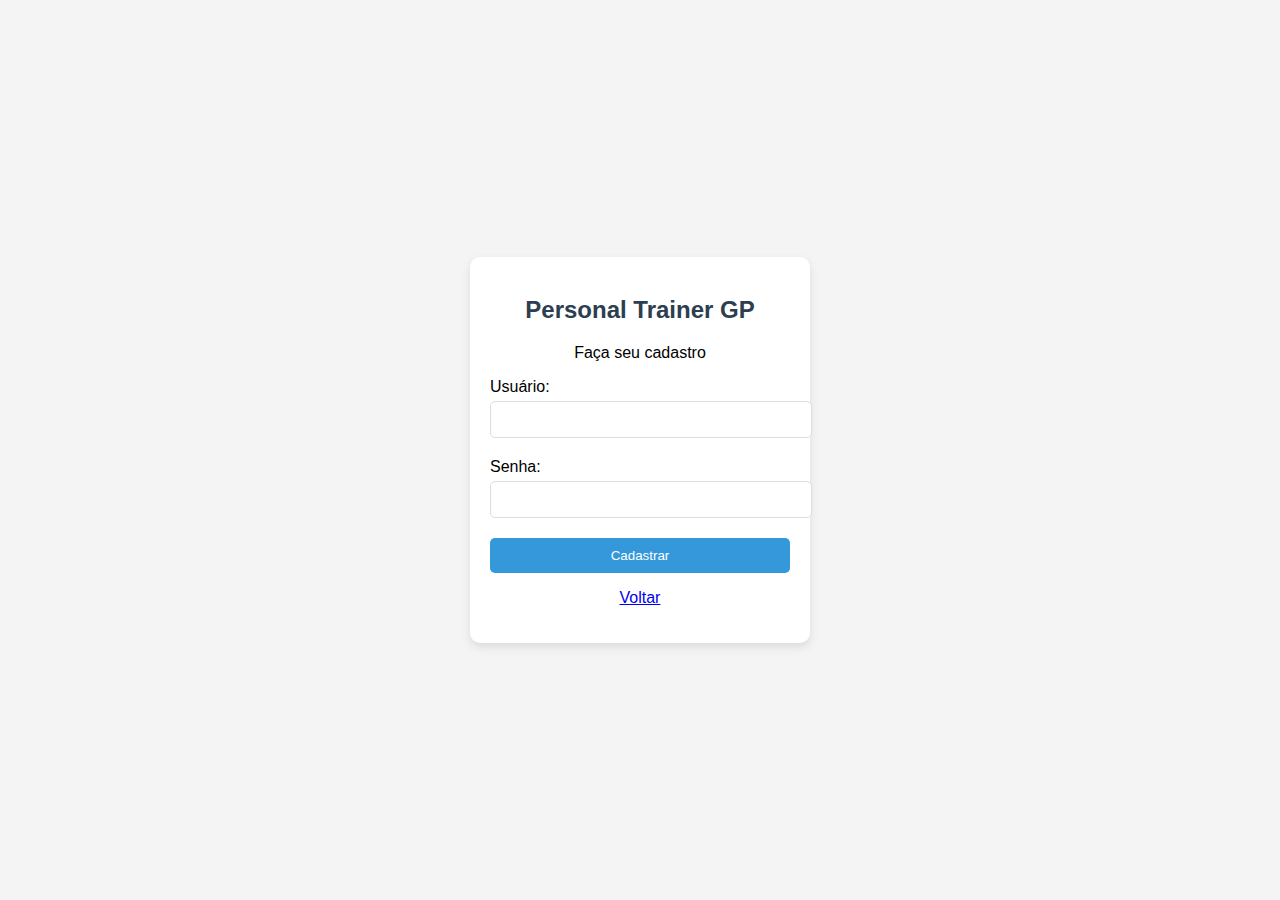
==== personaltrainerweb/src/main/resources/templates/cadastro.html @ 892493da "att ajuste caminhos de referencia + class cadastro" ====
<!DOCTYPE html>
<html lang="pt-BR">
<head>
    <meta charset="UTF-8">
    <meta name="viewport" content="width=device-width, initial-scale=1.0">
    <title>Personal Trainer GP - Cadastro</title>
    <link rel="stylesheet" href="styles.css">
    <style>
        /* Centralizando o conteúdo com Flexbox */
        body {
            margin: 0;
            padding: 0;
            display: flex;
            justify-content: center;
            align-items: center;
            height: 100vh;
            background-color: #f4f4f4;
            font-family: Arial, sans-serif;
        }

        .container {
            background-color: white;
            padding: 20px;
            border-radius: 10px;
            box-shadow: 0 4px 10px rgba(0, 0, 0, 0.1);
            text-align: center;
            width: 300px;
        }

        h2 {
            color: #2c3e50;
            margin-bottom: 20px;
        }

        label {
            display: block;
            margin: 10px 0 5px;
            text-align: left;
        }

        input[type="text"], input[type="password"] {
            width: 100%;
            padding: 10px;
            margin-bottom: 10px;
            border: 1px solid #ddd;
            border-radius: 5px;
        }

        button {
            width: 100%;
            padding: 10px;
            background-color: #3498db;
            color: white;
            border: none;
            border-radius: 5px;
            cursor: pointer;
            margin-top: 10px;
            transition: background-color 0.3s;
        }

        button:hover {
            background-color: #2980b9;
        }

        .mensagem {
            margin-top: 15px;
            color: green;
        }
    </style>
</head>
<body>
    <div class="container">
        <h2>Personal Trainer GP</h2>
        <p>Faça seu cadastro</p>

        <form id="cadastroForm" onsubmit="return validarCadastro()">
            <label for="usuario">Usuário:</label>
            <input type="text" id="usuario" name="usuario" required>

            <label for="senha">Senha:</label>
            <input type="password" id="senha" name="senha" required>

            <button type="submit">Cadastrar</button>
            <p><a href="/index">Voltar</a></p>
        </form>

        <div id="mensagemCadastro" class="mensagem"></div>
    </div>

    <script>
        function validarCadastro() {
            const usuario = document.getElementById("usuario").value;
            const senha = document.getElementById("senha").value;
            const mensagemCadastro = document.getElementById("mensagemCadastro");

            // Verificar se o usuário já está cadastrado
            const usuarios = JSON.parse(localStorage.getItem("usuarios")) || [];

            if (usuarios.some(u => u.usuario === usuario)) {
                mensagemCadastro.textContent = "Usuário já cadastrado!";
                return false;
            }

            // Verificar se a senha tem pelo menos 6 caracteres e contém pelo menos um número
            const senhaValida = /^(?=.*\d).{6,}$/; // Expressão regular: pelo menos 6 caracteres e deve conter pelo menos um número
            if (!senhaValida.test(senha)) {
                mensagemCadastro.textContent = "A senha deve ter pelo menos 6 caracteres e conter pelo menos um número!";
                return false;
            }

            // Salvar novo usuário
            usuarios.push({ usuario, senha });
            localStorage.setItem("usuarios", JSON.stringify(usuarios));

            mensagemCadastro.textContent = "Cadastro realizado com sucesso!";
            
            setTimeout(() => {
                window.location.href = "/index";  // Redireciona para a página de login
            }, 1000);
            return false;  // Impede o envio imediato do formulário
        }

        function voltarParaInicio() {
            window.location.href = "/index";  // Redireciona para a página inicial
        }
    </script>
</body>
</html>
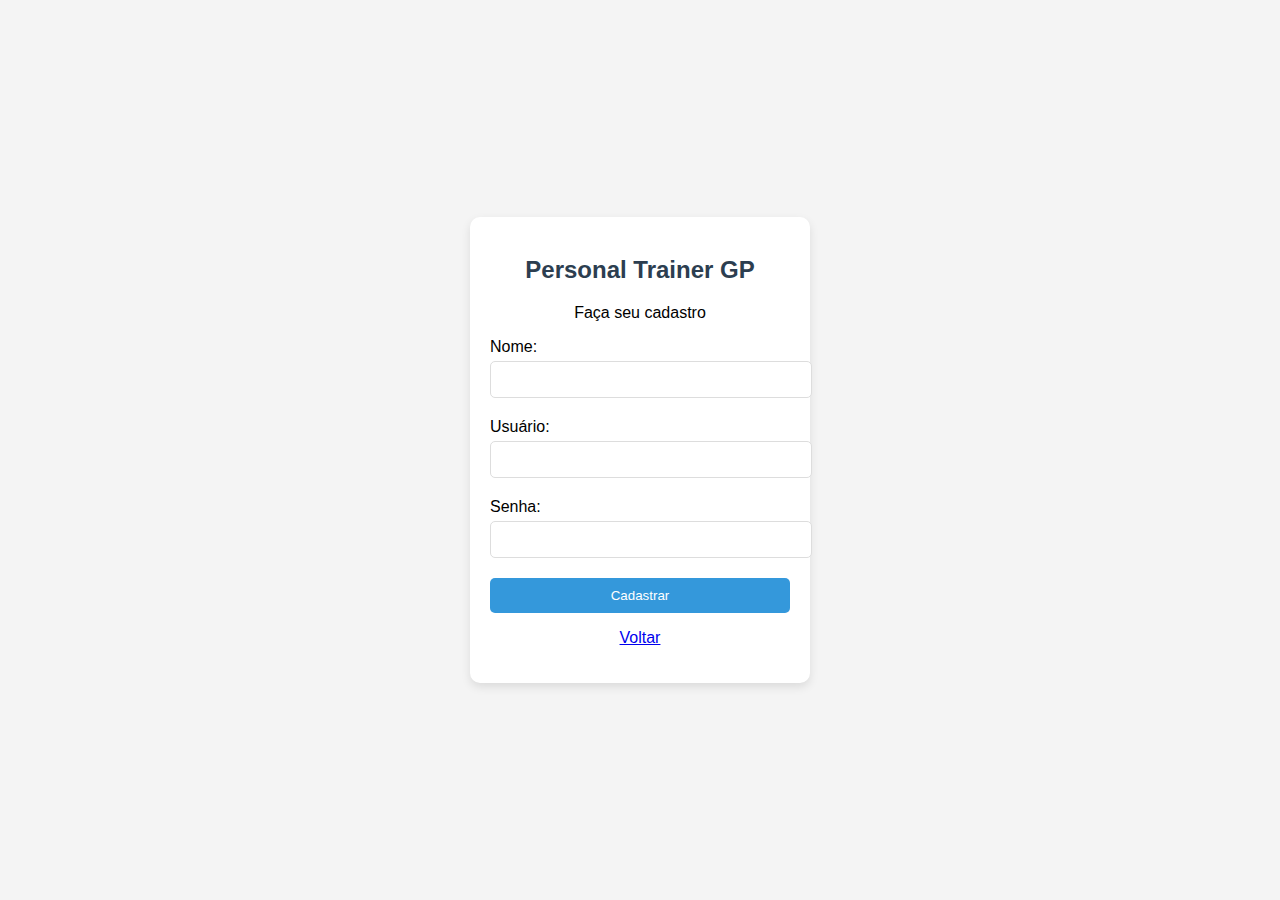
==== commit 8cf24c75: "att ajustes" ====
--- a/personaltrainerweb/src/main/resources/templates/cadastro.html
+++ b/personaltrainerweb/src/main/resources/templates/cadastro.html
@@ -1,4 +1,4 @@
-<!DOCTYPE html>
+<!DOCTYPE html> 
 <html lang="pt-BR">
 <head>
     <meta charset="UTF-8">
@@ -66,6 +66,10 @@
             margin-top: 15px;
             color: green;
         }
+
+        .erro {
+            color: red;
+        }
     </style>
 </head>
 <body>
@@ -74,6 +78,10 @@
         <p>Faça seu cadastro</p>
 
         <form id="cadastroForm" onsubmit="return validarCadastro()">
+
+            <label for="nome">Nome:</label>
+            <input type="text" id="nome" name="nome" required>
+
             <label for="usuario">Usuário:</label>
             <input type="text" id="usuario" name="usuario" required>
 
@@ -89,15 +97,17 @@
 
     <script>
         function validarCadastro() {
+            const nome = document.getElementById("nome").value;
             const usuario = document.getElementById("usuario").value;
             const senha = document.getElementById("senha").value;
             const mensagemCadastro = document.getElementById("mensagemCadastro");
 
-            // Verificar se o usuário já está cadastrado
+            // Verificar se o usuário já está cadastrado no localStorage
             const usuarios = JSON.parse(localStorage.getItem("usuarios")) || [];
 
             if (usuarios.some(u => u.usuario === usuario)) {
                 mensagemCadastro.textContent = "Usuário já cadastrado!";
+                mensagemCadastro.classList.add("erro");
                 return false;
             }
 
@@ -105,23 +115,23 @@
             const senhaValida = /^(?=.*\d).{6,}$/; // Expressão regular: pelo menos 6 caracteres e deve conter pelo menos um número
             if (!senhaValida.test(senha)) {
                 mensagemCadastro.textContent = "A senha deve ter pelo menos 6 caracteres e conter pelo menos um número!";
+                mensagemCadastro.classList.add("erro");
                 return false;
             }
 
-            // Salvar novo usuário
+            // Salvar o novo usuário no localStorage
             usuarios.push({ usuario, senha });
             localStorage.setItem("usuarios", JSON.stringify(usuarios));
 
             mensagemCadastro.textContent = "Cadastro realizado com sucesso!";
-            
+            mensagemCadastro.classList.remove("erro");
+
+            // Redireciona para a página de login após 1 segundo
             setTimeout(() => {
-                window.location.href = "/index";  // Redireciona para a página de login
+                window.location.href = "/index";  
             }, 1000);
+
             return false;  // Impede o envio imediato do formulário
-        }
-
-        function voltarParaInicio() {
-            window.location.href = "/index";  // Redireciona para a página inicial
         }
     </script>
 </body>
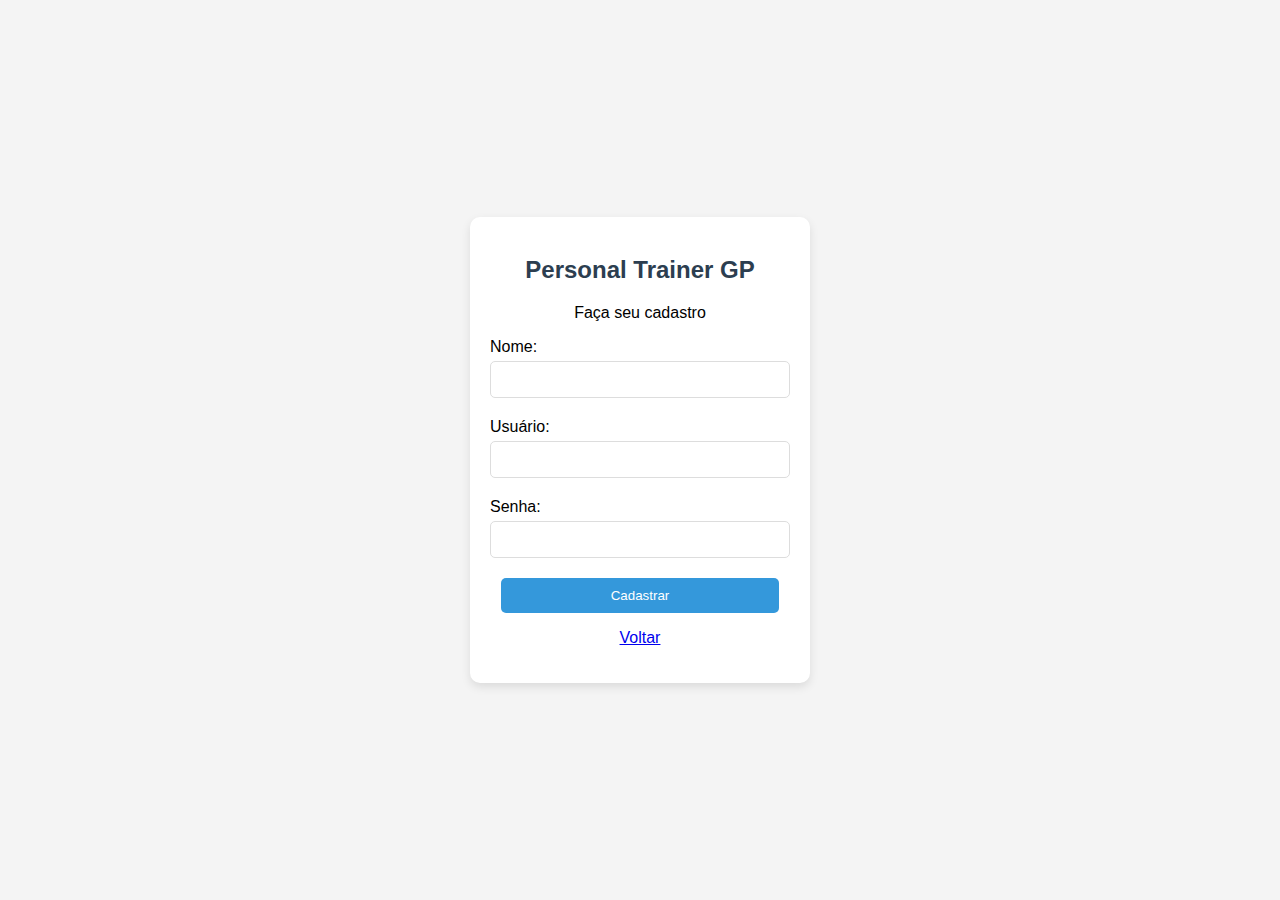
==== commit 3e50b53f: "att correção espaçamento" ====
--- a/personaltrainerweb/src/main/resources/templates/cadastro.html
+++ b/personaltrainerweb/src/main/resources/templates/cadastro.html
@@ -1,12 +1,12 @@
-<!DOCTYPE html> 
+<!DOCTYPE html>
 <html lang="pt-BR">
+
 <head>
     <meta charset="UTF-8">
     <meta name="viewport" content="width=device-width, initial-scale=1.0">
     <title>Personal Trainer GP - Cadastro</title>
     <link rel="stylesheet" href="styles.css">
     <style>
-        /* Centralizando o conteúdo com Flexbox */
         body {
             margin: 0;
             padding: 0;
@@ -25,6 +25,7 @@
             box-shadow: 0 4px 10px rgba(0, 0, 0, 0.1);
             text-align: center;
             width: 300px;
+            max-width: 90%;
         }
 
         h2 {
@@ -38,8 +39,9 @@
             text-align: left;
         }
 
-        input[type="text"], input[type="password"] {
-            width: 100%;
+        input[type="text"],
+        input[type="password"] {
+            width: calc(100% - 22px);
             padding: 10px;
             margin-bottom: 10px;
             border: 1px solid #ddd;
@@ -47,7 +49,7 @@
         }
 
         button {
-            width: 100%;
+            width: calc(100% - 22px);
             padding: 10px;
             background-color: #3498db;
             color: white;
@@ -72,13 +74,13 @@
         }
     </style>
 </head>
+
 <body>
     <div class="container">
         <h2>Personal Trainer GP</h2>
         <p>Faça seu cadastro</p>
 
-        <form id="cadastroForm" onsubmit="return validarCadastro()">
-
+        <form id="cadastroForm" onsubmit="return cadastrarUsuario()">
             <label for="nome">Nome:</label>
             <input type="text" id="nome" name="nome" required>
 
@@ -96,43 +98,58 @@
     </div>
 
     <script>
-        function validarCadastro() {
+        function cadastrarUsuario() {
             const nome = document.getElementById("nome").value;
             const usuario = document.getElementById("usuario").value;
             const senha = document.getElementById("senha").value;
             const mensagemCadastro = document.getElementById("mensagemCadastro");
 
-            // Verificar se o usuário já está cadastrado no localStorage
-            const usuarios = JSON.parse(localStorage.getItem("usuarios")) || [];
-
-            if (usuarios.some(u => u.usuario === usuario)) {
-                mensagemCadastro.textContent = "Usuário já cadastrado!";
-                mensagemCadastro.classList.add("erro");
-                return false;
-            }
-
-            // Verificar se a senha tem pelo menos 6 caracteres e contém pelo menos um número
-            const senhaValida = /^(?=.*\d).{6,}$/; // Expressão regular: pelo menos 6 caracteres e deve conter pelo menos um número
+            // Validação da senha (mínimo 6 caracteres e ao menos 1 número)
+            const senhaValida = /^(?=.*\d).{6,}$/;
             if (!senhaValida.test(senha)) {
                 mensagemCadastro.textContent = "A senha deve ter pelo menos 6 caracteres e conter pelo menos um número!";
                 mensagemCadastro.classList.add("erro");
                 return false;
             }
 
-            // Salvar o novo usuário no localStorage
-            usuarios.push({ usuario, senha });
-            localStorage.setItem("usuarios", JSON.stringify(usuarios));
+            // Dados do formulário
+            const dados = {
+                nome: nome,
+                usuario: usuario,
+                senha: senha
+            };
 
-            mensagemCadastro.textContent = "Cadastro realizado com sucesso!";
-            mensagemCadastro.classList.remove("erro");
+            // Enviar a requisição POST ao backend
+            fetch("http://localhost:8083/usuarios/cadastrar", {
+                method: "POST",
+                headers: {
+                    "Content-Type": "application/json"
+                },
+                body: JSON.stringify(dados)
+            })
+                .then(response => {
+                    if (response.ok) {
+                        mensagemCadastro.textContent = "Cadastro realizado com sucesso!";
+                        mensagemCadastro.classList.remove("erro");
 
-            // Redireciona para a página de login após 1 segundo
-            setTimeout(() => {
-                window.location.href = "/index";  
-            }, 1000);
+                        // Redireciona para a página 
+                        setTimeout(() => {
+                            window.location.href = "/index";
+                        }, 1000);
+                    } else {
+                        mensagemCadastro.textContent = "Erro ao cadastrar usuário!";
+                        mensagemCadastro.classList.add("erro");
+                    }
+                })
+                .catch(error => {
+                    console.error("Erro:", error);
+                    mensagemCadastro.textContent = "Erro ao conectar ao servidor!";
+                    mensagemCadastro.classList.add("erro");
+                });
 
-            return false;  // Impede o envio imediato do formulário
+            return false;  // Evita o envio padrão do formulário
         }
     </script>
 </body>
+
 </html>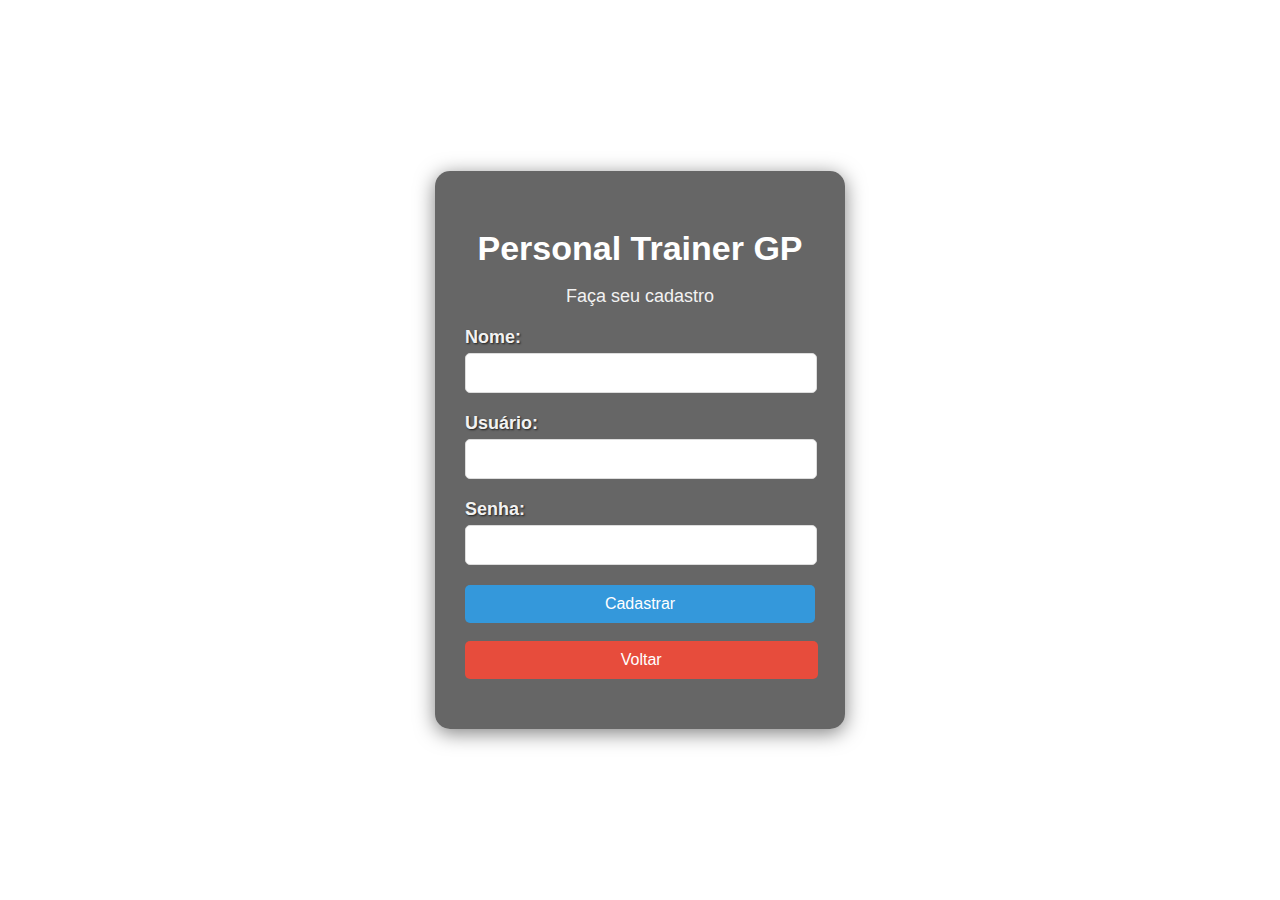
==== commit faa79859: "create design cadastro" ====
--- a/personaltrainerweb/src/main/resources/templates/cadastro.html
+++ b/personaltrainerweb/src/main/resources/templates/cadastro.html
@@ -14,22 +14,33 @@
             justify-content: center;
             align-items: center;
             height: 100vh;
-            background-color: #f4f4f4;
+            background-image: url('/imagens/index.png'); 
+            background-size: cover;
+            background-position: center;
             font-family: Arial, sans-serif;
         }
 
+        /* Fundo translúcido */
         .container {
-            background-color: white;
-            padding: 20px;
-            border-radius: 10px;
-            box-shadow: 0 4px 10px rgba(0, 0, 0, 0.1);
+            background-color: rgba(0, 0, 0, 0.6); 
+            padding: 30px;
+            border-radius: 15px;
+            box-shadow: 0 4px 20px rgba(0, 0, 0, 0.5); 
+            width: 350px;
+            max-width: 90%;
             text-align: center;
-            width: 300px;
-            max-width: 90%;
         }
 
         h2 {
-            color: #2c3e50;
+            color: white;
+            font-size: 34px;
+            font-weight: bold;
+            margin-bottom: 10px;
+        }
+
+        p {
+            color: #f2f2f2;
+            font-size: 18px;
             margin-bottom: 20px;
         }
 
@@ -37,46 +48,79 @@
             display: block;
             margin: 10px 0 5px;
             text-align: left;
+            color: #f2f2f2;
+            font-size: 18px;
+            font-weight: bold;
+            text-shadow: 1px 1px 2px rgba(0, 0, 0, 0.7);
         }
 
         input[type="text"],
-        input[type="password"] {
-            width: calc(100% - 22px);
+        input[type="password"],
+        input[type="email"] {
+            width: calc(100% - 20px);
             padding: 10px;
             margin-bottom: 10px;
             border: 1px solid #ddd;
             border-radius: 5px;
+            font-size: 16px;
+            transition: border-color 0.3s;
         }
 
+        input[type="text"]:focus,
+        input[type="password"]:focus,
+        input[type="email"]:focus {
+            border-color: #3498db;
+            outline: none;
+        }
+
+        .button-container {
+            display: flex;
+            flex-direction: column;
+            align-items: center;
+        }
+
+        /* Botão cadastrar */
         button {
-            width: calc(100% - 22px);
+            width: 100%; 
             padding: 10px;
             background-color: #3498db;
             color: white;
             border: none;
             border-radius: 5px;
             cursor: pointer;
+            font-size: 16px;
+            transition: background-color 0.3s;
             margin-top: 10px;
-            transition: background-color 0.3s;
         }
 
         button:hover {
             background-color: #2980b9;
         }
 
-        .mensagem {
-            margin-top: 15px;
-            color: green;
+        /*Botão voltar */
+        a {
+            display: block;
+            width: 95%; 
+            text-align: center;
+            margin-top: 10px;
+            color: white;
+            background-color: #e74c3c;
+            padding: 10px; 
+            text-decoration: none;
+            border-radius: 5px;
+            font-size: 16px;
+            transition: background-color 0.3s;
         }
 
-        .erro {
-            color: red;
+        a:hover {
+            background-color: #c0392b;
         }
     </style>
 </head>
 
 <body>
     <div class="container">
+        <div class="overlay"></div>
         <h2>Personal Trainer GP</h2>
         <p>Faça seu cadastro</p>
 
